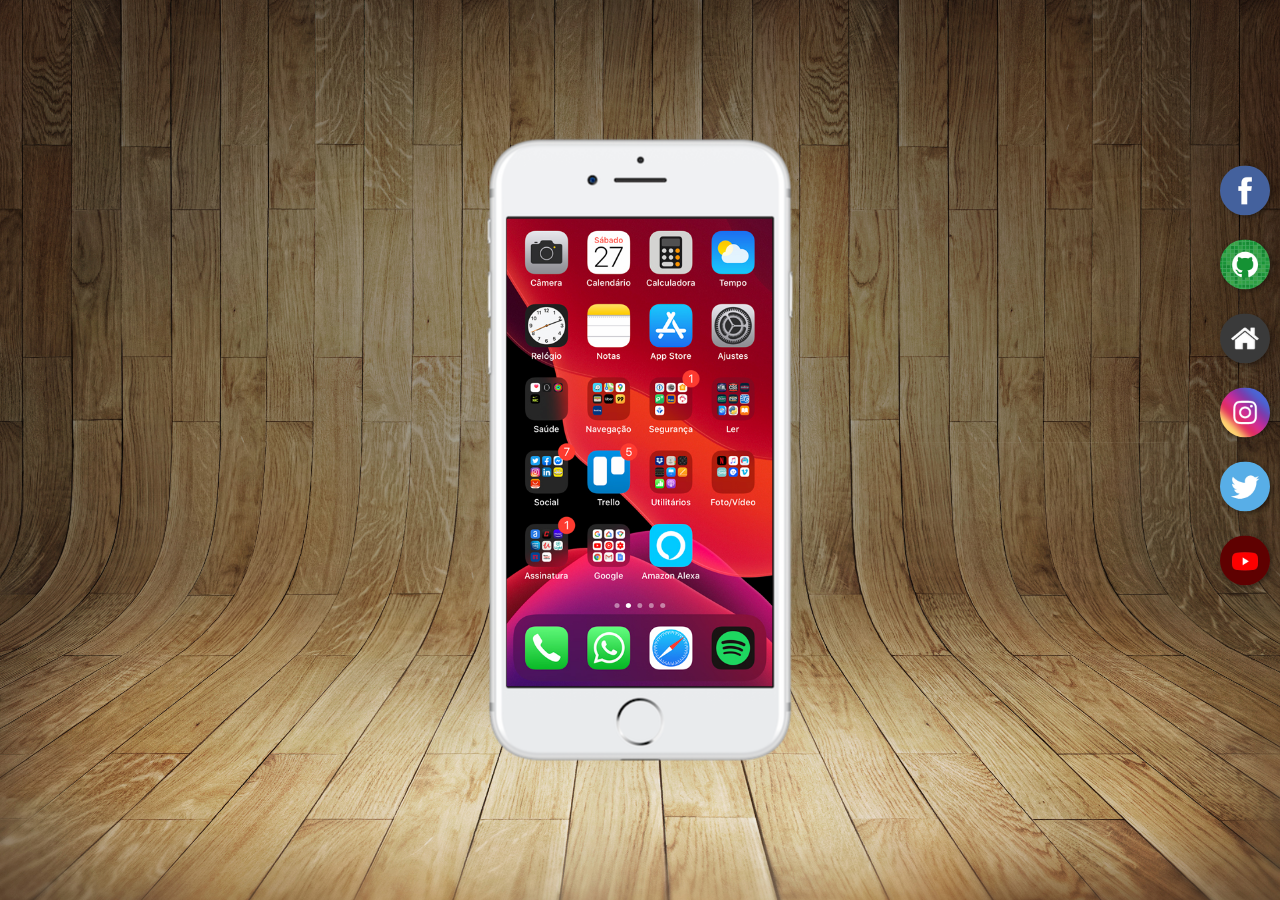
==== index.html @ 8ea28046 "projeto social create" ====
<!DOCTYPE html>
<html lang="pt-br">
<head>
    <meta charset="UTF-8">
    <meta name="viewport" content="width=device-width, initial-scale=1.0">
    <link rel="stylesheet" href="estilos/estilos/style.css">
    <title>Projeto Social</title>
</head>
<body>
    <main>

        <section id="telefone">

            <iframe src="home.html" frameborder="0" name="home" id="home">

            </iframe>

        </section>

        <section id="redes-sociais">
            <a href="#">
                <img src="pacote-d013/imagens/logo-facebook.jpg" alt="">
            </a> <br>

            <a href=""><img src="pacote-d013/imagens/logo-github.jpg" alt="">
            </a><br>

            <a href=""><img src="pacote-d013/imagens/logo-home.jpg" alt="">
            </a><br>

            <a href="">
                <img src="pacote-d013/imagens/logo-instagram.jpg" alt="">
            </a><br>

            <a href="">
                <img src="pacote-d013/imagens/logo-twitter.jpg" alt="">
            </a><br>

            <a href="">
                <img src="pacote-d013/imagens/logo-youtube.jpg" alt="">
            </a>
        </section>

    </main>

    
</body>
</html>
---- estilos/estilos/style.css ----
@charset "UTF-8";


*{
    margin: 0px;
    padding: 0px;
    font-family: Arial, Helvetica, sans-serif;

}

html, body{

    height: 100vh;
    width: 100vw;
    background-color: black;

}

body{
    background: url('../../imagens/pacote-d013/imagens/fundo-madeira.jpg') no-repeat top center;
    background-size: cover;
    background-attachment: fixed;
}
main{

    position: relative;
    height: 100vh;
    
}

section#telefone{

    position: absolute;
    top: 50%;
    left: 50%;  
    transform:translate(-50%, -50%);

    height: 627px;
    width: 311px;
    
    background: url(../../imagens/pacote-d013/imagens/frame-iphone.png) no-repeat;
    
    
}

section#telefone > iframe{

    position: absolute;
    top: 13%;
    left: 22px;

    height: 468px;
    width: 266px;
    
    
}

section#redes-sociais img{
  
    height: 50px;
    margin: 10px;
    border-radius: 50%;
    box-shadow: 2px 2px 5px rgba(0, 0, 0, 0.400);
    box-sizing: border-box; /* faz a borda fazer parte da caixa*/

}

section#redes-sociais{
    
    transform: translate(0%, 35%);
    text-align: right;
    
}

section#redes-sociais img:hover{
    border: 2px solid rgba(255, 255, 255, 0.479);
    transform: translate(-5%,-5%);
    transition: transform .2s, border 0.1s;
    box-shadow: 5px 5px 10px rgba(0, 0, 0, 0.541);

}
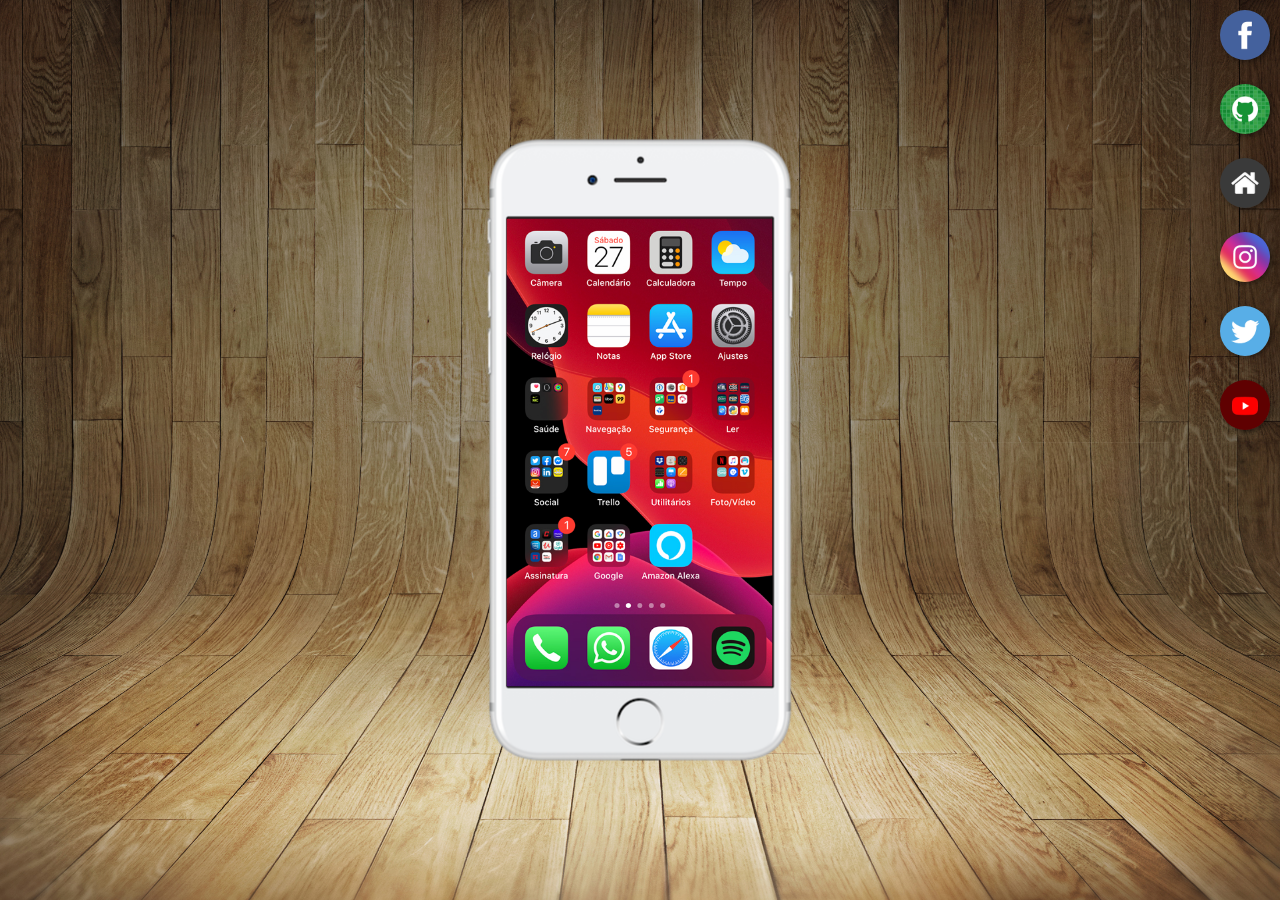
==== commit fa8f1a96: "Update" ====
--- a/index.html
+++ b/index.html
@@ -11,33 +11,35 @@
 
         <section id="telefone">
 
-            <iframe src="home.html" frameborder="0" name="home" id="home">
-
+            <iframe src="redes/home.html" frameborder="0" name="tela" id="tela" >
+                Seu navegador não é compativel
             </iframe>
 
         </section>
 
         <section id="redes-sociais">
-            <a href="#">
-                <img src="pacote-d013/imagens/logo-facebook.jpg" alt="">
+
+
+            <a href="redes/facebook.html" target="tela">
+                <img src="pacote-d013/imagens/logo-facebook.jpg" alt="Facebook">
             </a> <br>
 
-            <a href=""><img src="pacote-d013/imagens/logo-github.jpg" alt="">
+            <a href="redes/github.html" target="tela"><img src="pacote-d013/imagens/logo-github.jpg" alt="GitHub">
             </a><br>
 
-            <a href=""><img src="pacote-d013/imagens/logo-home.jpg" alt="">
+            <a href="redes/home.html" target="tela"><img src="pacote-d013/imagens/logo-home.jpg" alt="Home">
             </a><br>
 
-            <a href="">
-                <img src="pacote-d013/imagens/logo-instagram.jpg" alt="">
+            <a href="redes/instagram.html" target="tela">
+                <img src="pacote-d013/imagens/logo-instagram.jpg" alt="Instagram">
             </a><br>
 
-            <a href="">
-                <img src="pacote-d013/imagens/logo-twitter.jpg" alt="">
+            <a href="redes/twiter.html" target="tela">
+                <img src="pacote-d013/imagens/logo-twitter.jpg" alt="redes/Twitter">
             </a><br>
 
-            <a href="">
-                <img src="pacote-d013/imagens/logo-youtube.jpg" alt="">
+            <a href="redes/youtube.html" target="tela">
+                <img src="pacote-d013/imagens/logo-youtube.jpg" alt="Youtube">
             </a>
         </section>
 
--- a/estilos/estilos/style.css
+++ b/estilos/estilos/style.css
@@ -45,7 +45,7 @@
 
 section#telefone > iframe{
 
-    position: absolute;
+    position: relative;
     top: 13%;
     left: 22px;
 
@@ -62,12 +62,13 @@
     border-radius: 50%;
     box-shadow: 2px 2px 5px rgba(0, 0, 0, 0.400);
     box-sizing: border-box; /* faz a borda fazer parte da caixa*/
+    
 
 }
 
 section#redes-sociais{
     
-    transform: translate(0%, 35%);
+    height:450px ;
     text-align: right;
     
 }
